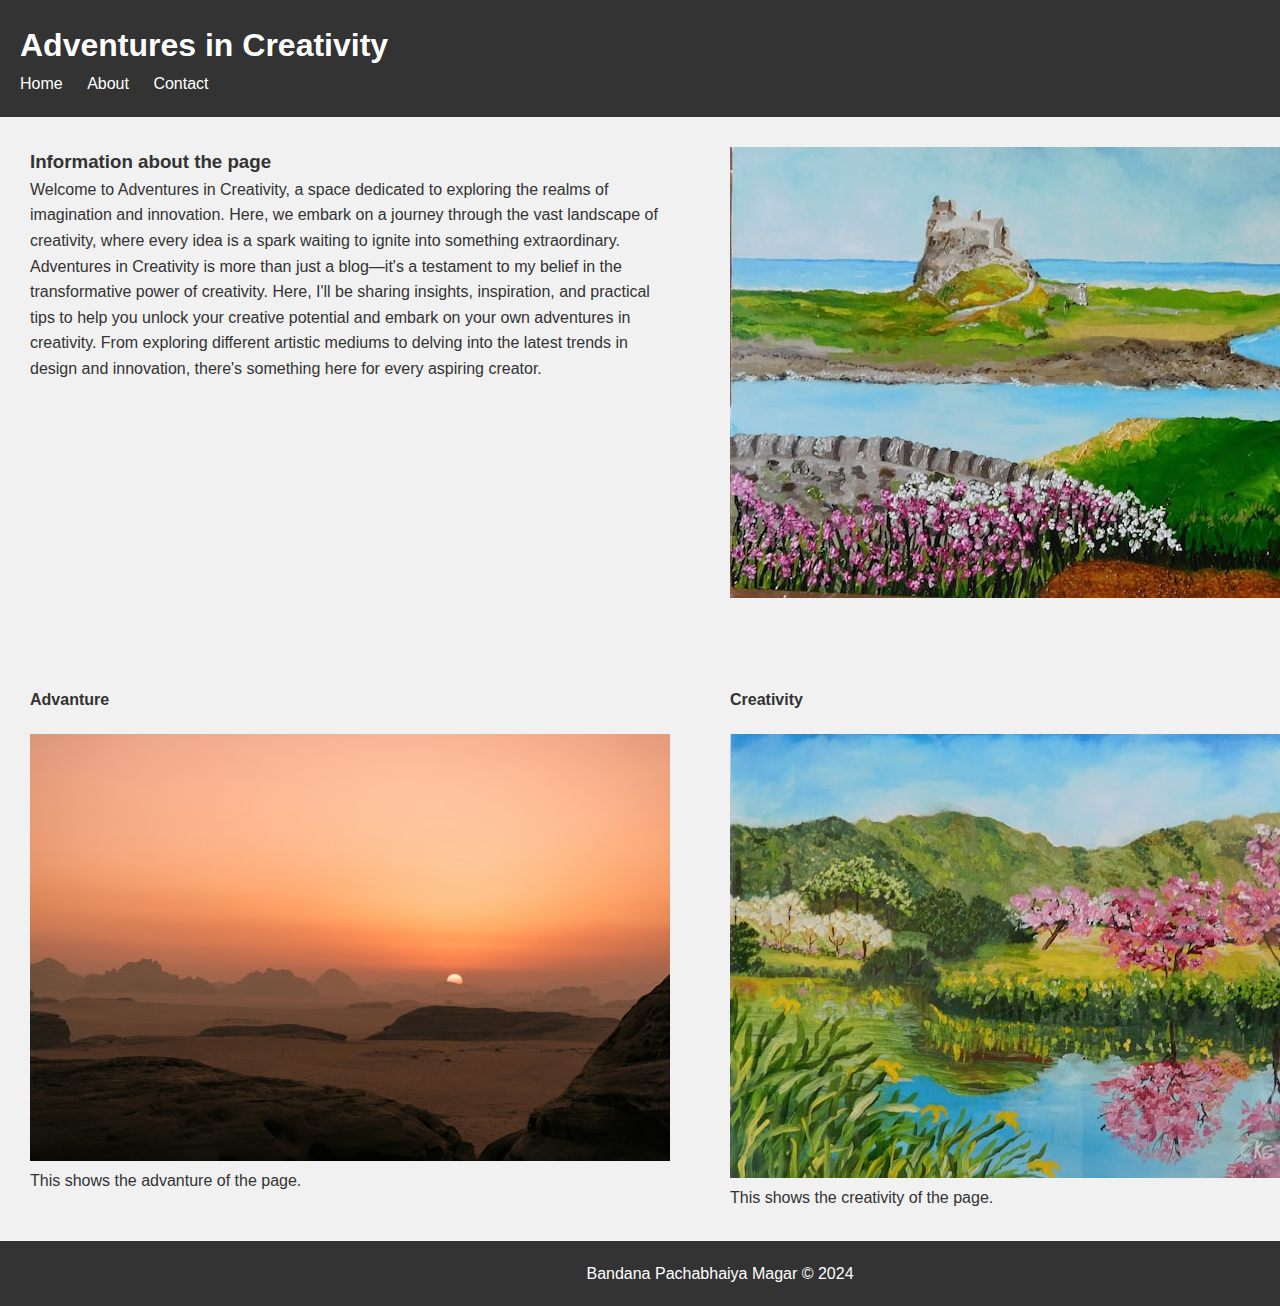
==== about.html @ 4f26856b "First commit" ====
<!DOCTYPE html>
<html lang="en">

<head>
    <meta charset="UTF-8">
    <meta name="viewport" content="width=device-width, initial-scale=1.0">
    <title>Adventures in Creativity</title>
    <link rel="stylesheet" href="main.css">
    <link rel="stylesheet" href="content.css">
</head>

<body>
    <!-- header -->
    <header>
        <div class="container">
            <h1>Adventures in Creativity</h1>
            <nav>
                <ul>
                    <li><a href="index.html">Home</a></li>
                    <li><a href="#">About</a></li>
                    <li><a href="contact.html">Contact</a></li>
                </ul>
            </nav>
        </div>
    </header>

    <!-- content -->
    <div class="content container">
        <div class="c-section">
            <h3>Information about the page</h3>
            <p>
                Welcome to Adventures in Creativity, a space dedicated to exploring the realms of imagination and
                innovation. Here, we embark on a journey through the vast landscape of creativity, where every idea is a
                spark waiting to ignite into something extraordinary.<br>
                Adventures in Creativity is more than just a blog—it's a testament to my belief in the transformative
                power of creativity. Here, I'll be sharing insights, inspiration, and practical tips to help you unlock
                your creative potential and embark on your own adventures in creativity. From exploring different
                artistic mediums to delving into the latest trends in design and innovation, there's something here for
                every aspiring creator.
            </p>
        </div>
        <div class="c-aside">
            <img src="images/aic1.jpg" alt="Adventures in Creativity">
        </div>
    </div>
    
    <section class="container content">
        <div class="blog1 blog">
            <h4>Advanture</h4>
            <img src="images/aic2.jpg" alt="Adventures in Creativity">
            <p>This shows the advanture of the page.</p>
        </div>
        <div class="blog1 blog">
            <h4>Creativity</h4>
            <img src="images/aic3.jpg" alt="Adventures in Creativity">
            <p>This shows the creativity of the page.</p>
        </div>
        <div class="blog1 blog">
            <h4>Advanture</h4>
            <img src="images/aic4.jpg" alt="Adventures in Creativity">
            <p>This shows the advanture of the page.</p>
        </div>
        <div class="blog1 blog">
            <h4>Creativity</h4>
            <img src="images/aic5.jpg" alt="Adventures in Creativity">
            <p>This shows the creativity of the page.</p>
        </div>
    </section>

    <!-- Footer -->
    <footer>
        <div class="container">
            <p>Bandana Pachabhaiya Magar &copy; 2024</p>
        </div>
    </footer>
</body>

</html>
---- main.css ----
/* Reset default browser styles */
body,
h1,
h2,
h3,
p,
ul,
li {
    margin: 0;
    padding: 0;
}

/* Basic styling */
body {
    font-family: Arial, sans-serif;
    line-height: 1.6;
    background-color: #f7f7f7;
    color: #333;
}

.container {
    width: 1400px;
    margin: auto;
}

header {
    background-color: #333;
    color: #fff;
    padding: 20px;
}

header h1 {
    margin: 0;
}

nav ul {
    list-style-type: none;
}

nav ul li {
    display: inline;
    margin-right: 20px;
}

nav ul li a {
    color: #fff;
    text-decoration: none;
}

.content {
    display: flex;
    background-color: #f1f1f1;
    justify-content: space-around;
}

.content h2 {
    text-align: center;
}

.content div {
    margin: 10px;
    padding: 20px;
}

.content li {
    list-style: none;
}

.c-aside-main {
    width: 55%;
}

footer {
    background-color: #333;
    color: #fff;
    text-align: center;
    padding: 20px;
}

/* Responsive design */
@media screen and (max-width: 768px) {
    header {
        padding: 10px;
    }

    .container {
        width: auto;
    }

    nav ul li {
        display: block;
        margin: 10px 0;
    }

    .content {
        padding: 0 10px;
        flex-direction: column;
    }

    .c-aside iframe {
        width: auto !important;
        overflow: hidden;
    }
    
}
---- content.css ----
/* Reset default browser styles */
body,
h1,
h2,
h3,
p,
ul,
li {
    margin: 0;
    padding: 0;
}

/* Basic styling */
body {
    font-family: Arial, sans-serif;
    line-height: 1.6;
    background-color: #f7f7f7;
    color: #333;
}

.container {
    width: 1400px;
    margin: auto;
}

header {
    background-color: #333;
    color: #fff;
    padding: 20px;
}

header h1 {
    margin: 0;
}

nav ul {
    list-style-type: none;
}

nav ul li {
    display: inline;
    margin-right: 20px;
}

nav ul li a {
    color: #fff;
    text-decoration: none;
}

.content {
    display: flex;
    background-color: #f1f1f1;
    justify-content: space-around;
}

.content div {
    margin: 10px;
    padding: 20px;
}

.content li {
    list-style: none;
}

.c-section i{
    padding-right: 10px;
    color: #333;
}

.blog img{
    width: fit-content;
}

footer {
    background-color: #333;
    color: #fff;
    text-align: center;
    padding: 20px;
}

/* Responsive design */
@media screen and (max-width: 768px) {
    header {
        padding: 10px;
    }

    .container {
        width: auto;
    }

    nav ul li {
        display: block;
        margin: 10px 0;
    }

    .content {
        padding: 0 10px;
    }
}
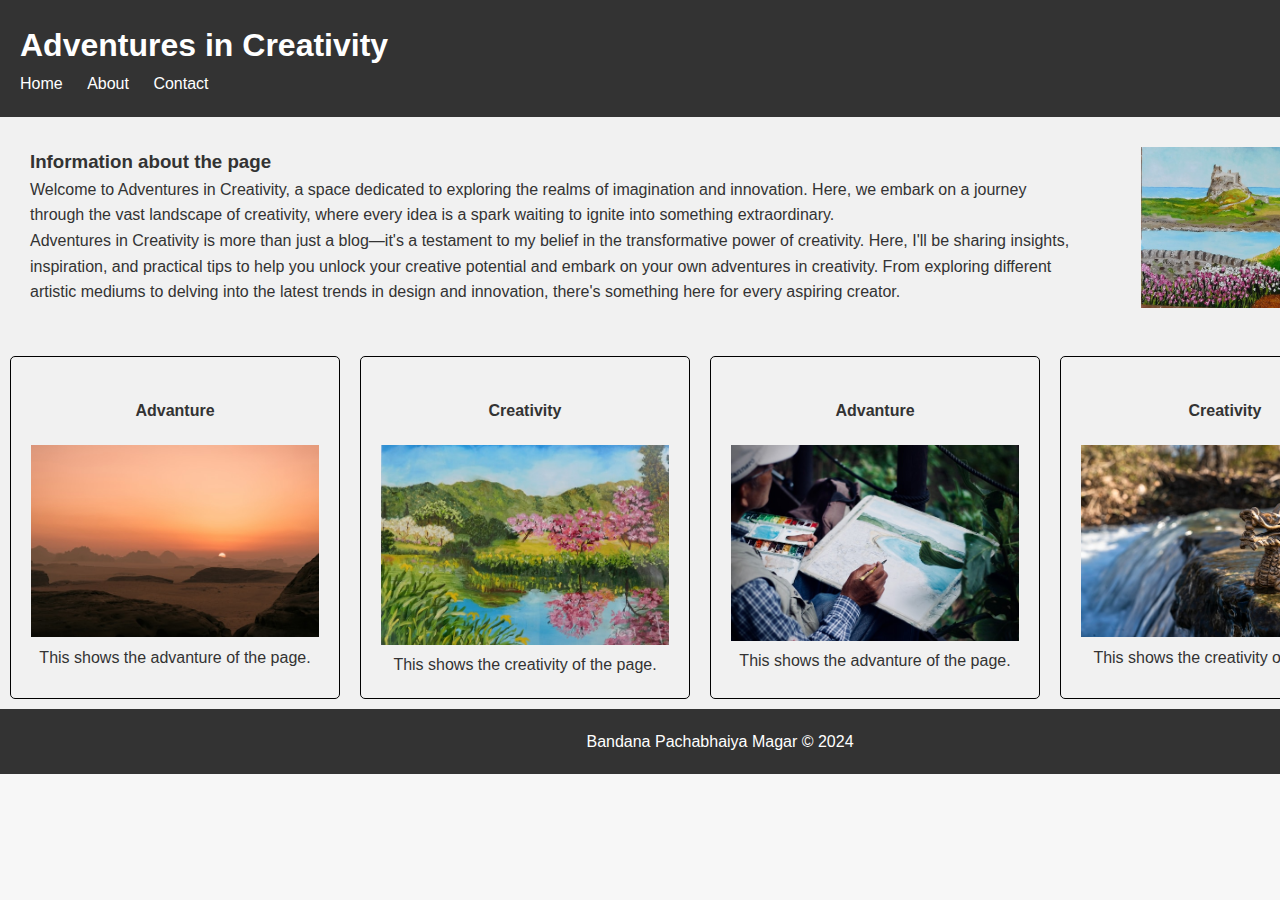
==== commit 2a16692a: "Added blog border and image size" ====
--- a/about.html
+++ b/about.html
@@ -45,22 +45,22 @@
     </div>
     
     <section class="container content">
-        <div class="blog1 blog">
+        <div class="blog">
             <h4>Advanture</h4>
             <img src="images/aic2.jpg" alt="Adventures in Creativity">
             <p>This shows the advanture of the page.</p>
         </div>
-        <div class="blog1 blog">
+        <div class="blog">
             <h4>Creativity</h4>
             <img src="images/aic3.jpg" alt="Adventures in Creativity">
             <p>This shows the creativity of the page.</p>
         </div>
-        <div class="blog1 blog">
+        <div class="blog">
             <h4>Advanture</h4>
             <img src="images/aic4.jpg" alt="Adventures in Creativity">
             <p>This shows the advanture of the page.</p>
         </div>
-        <div class="blog1 blog">
+        <div class="blog">
             <h4>Creativity</h4>
             <img src="images/aic5.jpg" alt="Adventures in Creativity">
             <p>This shows the creativity of the page.</p>
--- a/content.css
+++ b/content.css
@@ -67,8 +67,18 @@
     color: #333;
 }
 
+.c-aside img{
+    width: 100%;
+}
+
+.blog{
+    text-align: center;
+    border: 1px solid #000;
+    border-radius: 5px;
+}
+
 .blog img{
-    width: fit-content;
+    width: 100%;
 }
 
 footer {
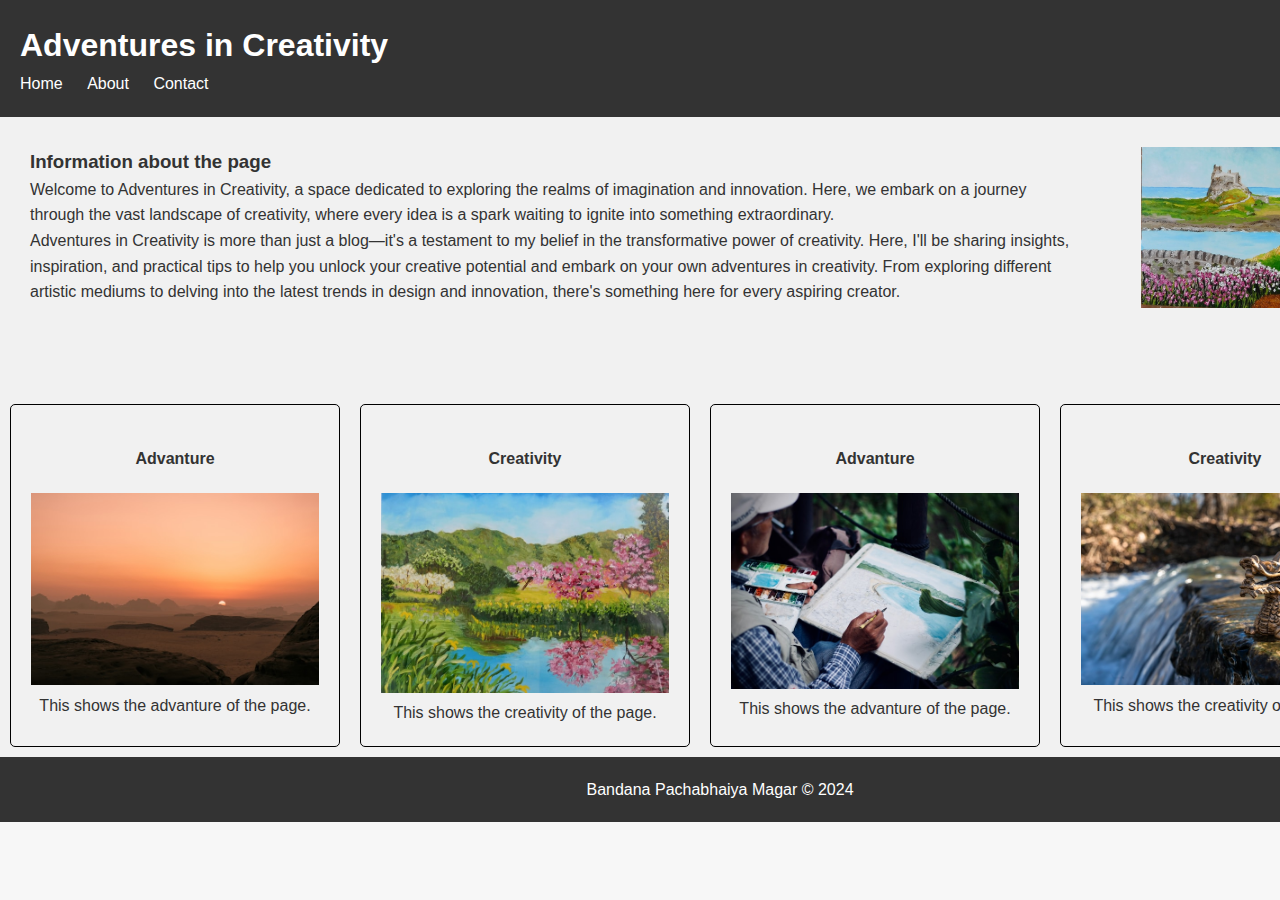
==== commit 8299f79c: "Adding padding above blog section." ====
--- a/about.html
+++ b/about.html
@@ -44,26 +44,28 @@
         </div>
     </div>
     
-    <section class="container content">
-        <div class="blog">
-            <h4>Advanture</h4>
-            <img src="images/aic2.jpg" alt="Adventures in Creativity">
-            <p>This shows the advanture of the page.</p>
-        </div>
-        <div class="blog">
-            <h4>Creativity</h4>
-            <img src="images/aic3.jpg" alt="Adventures in Creativity">
-            <p>This shows the creativity of the page.</p>
-        </div>
-        <div class="blog">
-            <h4>Advanture</h4>
-            <img src="images/aic4.jpg" alt="Adventures in Creativity">
-            <p>This shows the advanture of the page.</p>
-        </div>
-        <div class="blog">
-            <h4>Creativity</h4>
-            <img src="images/aic5.jpg" alt="Adventures in Creativity">
-            <p>This shows the creativity of the page.</p>
+    <section class="container">
+        <div class="content blog-box">
+            <div class="blog">
+                <h4>Advanture</h4>
+                <img src="images/aic2.jpg" alt="Adventures in Creativity">
+                <p>This shows the advanture of the page.</p>
+            </div>
+            <div class="blog">
+                <h4>Creativity</h4>
+                <img src="images/aic3.jpg" alt="Adventures in Creativity">
+                <p>This shows the creativity of the page.</p>
+            </div>
+            <div class="blog">
+                <h4>Advanture</h4>
+                <img src="images/aic4.jpg" alt="Adventures in Creativity">
+                <p>This shows the advanture of the page.</p>
+            </div>
+            <div class="blog">
+                <h4>Creativity</h4>
+                <img src="images/aic5.jpg" alt="Adventures in Creativity">
+                <p>This shows the creativity of the page.</p>
+            </div>
         </div>
     </section>
 
--- a/content.css
+++ b/content.css
@@ -75,6 +75,11 @@
     text-align: center;
     border: 1px solid #000;
     border-radius: 5px;
+    margin-top: 5rem;
+}
+
+.blog-box {
+    padding-top: 3rem;
 }
 
 .blog img{
